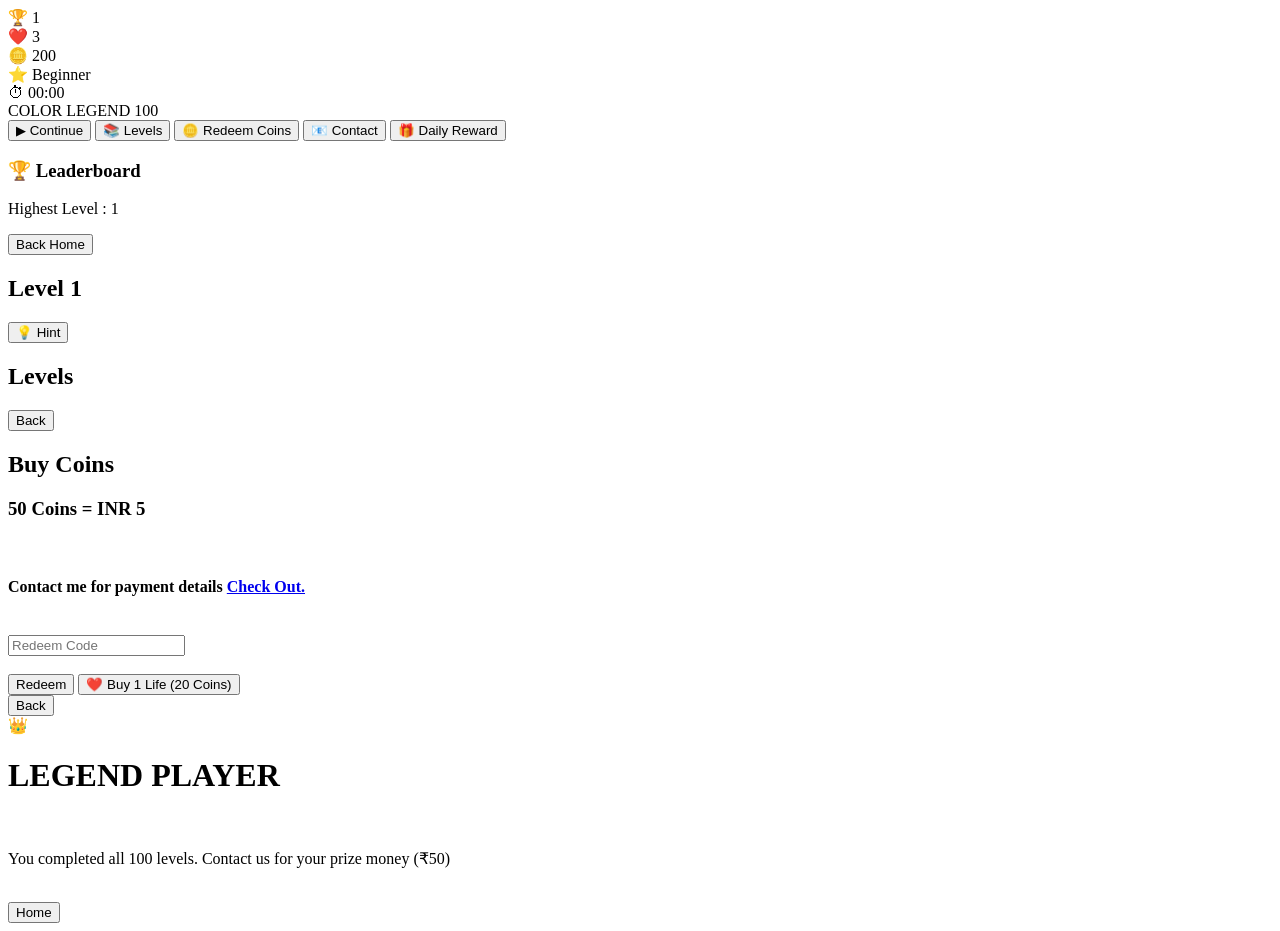
==== index.html @ 8767644e "Create index.html" ====
<!DOCTYPE html>
<html lang="en">
<head>
    <meta charset="UTF-8">
    <meta name="viewport" content="width=device-width, initial-scale=1.0">
    <title>Color Legend 100</title>

    <!-- CSS -->
    <link rel="stylesheet" href="style.css">
</head>

<body>

    <!-- Top Bar -->
    <div class="topbar">
        <div>🏆 <span id="currentLevel">1</span></div>
        <div>❤️ <span id="lives">5</span></div>
        <div>🪙 <span id="coins">200</span></div>
        <div>⭐ <span id="rank">Beginner</span></div>
        <div>⏱ <span id="timer">00:00</span></div>
    </div>

    <!-- ================= HOME PAGE ================= -->

    <div id="homePage" class="page">

        <div class="logo">COLOR LEGEND 100</div>

        <button class="btn" onclick="continueGame()">
            ▶ Continue
        </button>

        <button class="btn" onclick="openLevels()">
            📚 Levels
        </button>

        <button class="btn" onclick="openShop()">
            🪙 Redeem Coins
        </button>

        <button class="btn" onclick="location.href='contacts.html'">
            📧 Contact
        </button>

        <button class="btn" onclick="claimDailyReward()">
            🎁 Daily Reward
        </button>

        <div class="card">
            <h3>🏆 Leaderboard</h3>

            <p>
                Highest Level :
                <span id="highestLevel">1</span>
            </p>

        </div>

    </div>

    <!-- ================= GAME PAGE ================= -->

    <div id="gamePage" class="page hidden">

        <!-- NEW BACK BUTTON -->
        <button class="btn back-btn" onclick="goHome()">
             Back Home
        </button>

        <h2 id="levelTitle">
            Level 1
        </h2>

        <button class="btn" onclick="useHint()">
            💡 Hint
        </button>

        <div id="grid"></div>

    </div>

    <!-- ================= LEVEL PAGE ================= -->

    <div id="levelsPage" class="page hidden">

        <h2>Levels</h2>

        <div id="levelGrid" class="level-grid"></div>

        <button class="btn" onclick="goHome()">
            Back
        </button>

    </div>

    <!-- ================= SHOP PAGE ================= -->

    <div id="shopPage" class="page hidden">

        <h2>Buy Coins</h2>

        <div class="card">

            <h3>50 Coins = INR 5</h3>

            <br>

            <h4>
                Contact me for payment details
                <a href="contacts.html">
                    <b>Check Out.</b>
                </a>
            </h4>

            <br>

            <input
                id="redeemInput"
                placeholder="Redeem Code"
            >

            <br><br>

            <button
                class="btn"
                onclick="redeemCode()">

                Redeem

            </button>

            <button
                class="btn"
                onclick="buyLife()">

                ❤️ Buy 1 Life (20 Coins)

            </button>

        </div>

        <button
            class="btn"
            onclick="goHome()">

            Back

        </button>

    </div>

    <!-- ================= TROPHY PAGE ================= -->

    <div id="trophyPage" class="page hidden">

        <div class="trophy">
            👑
        </div>

        <h1>
            LEGEND PLAYER
        </h1>

        <br>

        <p>
            You completed all 100 levels.
            Contact us for your prize money (₹50)
        </p>

        <br>

        <button
            class="btn"
            onclick="goHome()">

            Home

        </button>

    </div>

    <!-- JavaScript -->
    <script src="script.js"></script>

</body>
</html>
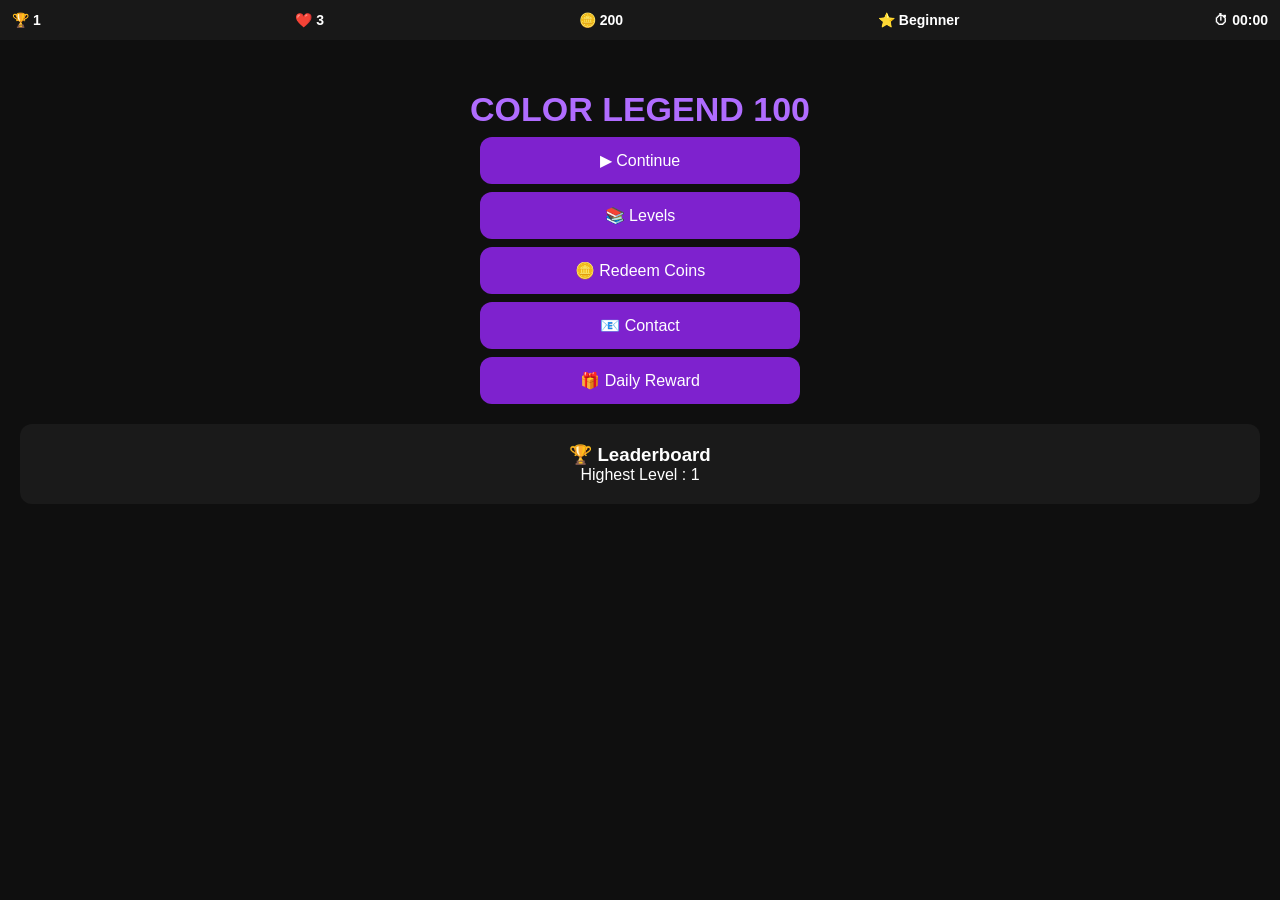
==== commit 1c82bbe2: "Update index.html" ====
--- a/index.html
+++ b/index.html
@@ -107,7 +107,7 @@
 
             <h4>
                 Contact me for payment details
-                <a href="contacts.html">
+                <a href="contact.html">
                     <b>Check Out.</b>
                 </a>
             </h4>
--- a/style.css
+++ b/style.css
@@ -0,0 +1,301 @@
+/* ===========================
+   RESET
+=========================== */
+
+*{
+    margin:0;
+    padding:0;
+    box-sizing:border-box;
+    font-family:Arial,sans-serif;
+}
+
+/* ===========================
+   BODY
+=========================== */
+
+body{
+    background:#0f0f0f;
+    color:#fff;
+    text-align:center;
+}
+
+/* ===========================
+   TOP BAR
+=========================== */
+
+.topbar{
+    display:flex;
+    justify-content:space-between;
+    align-items:center;
+    padding:12px;
+    background:#181818;
+    position:sticky;
+    top:0;
+    z-index:100;
+    font-size:14px;
+    font-weight:bold;
+}
+
+/* ===========================
+   COMMON
+=========================== */
+
+.page{
+    padding:20px;
+}
+
+.hidden{
+    display:none;
+}
+
+/* ===========================
+   LOGO
+=========================== */
+
+.logo{
+    font-size:34px;
+    font-weight:bold;
+    margin-top:30px;
+    color:#b06cff;
+}
+
+/* ===========================
+   BUTTONS
+=========================== */
+
+.btn{
+
+    width:100%;
+    max-width:320px;
+
+    padding:14px;
+
+    margin:8px auto;
+
+    display:block;
+
+    background:#7e22ce;
+
+    border:none;
+
+    color:#fff;
+
+    font-size:16px;
+
+    border-radius:12px;
+
+    cursor:pointer;
+
+    transition:.2s;
+
+}
+
+.btn:hover{
+
+    opacity:.9;
+
+}
+
+/* ===========================
+   BACK BUTTON
+=========================== */
+
+.back-btn{
+
+    background:#333;
+
+    margin-bottom:18px;
+
+}
+
+.back-btn:hover{
+
+    background:#555;
+
+}
+
+/* ===========================
+   GRID
+=========================== */
+
+#grid{
+
+    display:grid;
+
+    gap:4px;
+
+    justify-content:center;
+
+    margin-top:20px;
+
+}
+
+/* ===========================
+   COLOR BOX
+=========================== */
+
+.box{
+
+    width:100%;
+
+    max-width:50px;
+
+    aspect-ratio:1/1;
+
+    border-radius:8px;
+
+    cursor:pointer;
+
+    transition:.2s;
+
+}
+
+.box:hover{
+
+    transform:scale(1.05);
+
+}
+
+/* ===========================
+   LEVEL PAGE
+=========================== */
+
+.level-grid{
+
+    display:grid;
+
+    grid-template-columns:repeat(5,1fr);
+
+    gap:10px;
+
+    margin-top:20px;
+
+}
+
+.level-btn{
+
+    padding:12px;
+
+    border:none;
+
+    border-radius:10px;
+
+    background:#222;
+
+    color:white;
+
+    cursor:pointer;
+
+}
+
+.level-btn.unlocked{
+
+    background:#7e22ce;
+
+}
+
+.level-btn.locked{
+
+    opacity:.3;
+
+}
+
+/* ===========================
+   CARD
+=========================== */
+
+.card{
+
+    background:#1a1a1a;
+
+    padding:20px;
+
+    border-radius:12px;
+
+    margin-top:20px;
+
+}
+
+/* ===========================
+   INPUT
+=========================== */
+
+input{
+
+    width:100%;
+
+    padding:12px;
+
+    border:none;
+
+    border-radius:10px;
+
+    outline:none;
+
+    font-size:16px;
+
+}
+
+/* ===========================
+   TROPHY
+=========================== */
+
+.trophy{
+
+    font-size:80px;
+
+    margin-top:40px;
+
+}
+
+/* ===========================
+   LINKS
+=========================== */
+
+a{
+
+    color:#b06cff;
+
+    text-decoration:none;
+
+}
+
+a:hover{
+
+    text-decoration:underline;
+
+}
+
+/* ===========================
+   MOBILE
+=========================== */
+
+@media(max-width:600px){
+
+    .topbar{
+
+        font-size:12px;
+
+        padding:10px;
+
+    }
+
+    .logo{
+
+        font-size:28px;
+
+    }
+
+    .btn{
+
+        font-size:15px;
+
+    }
+
+    .level-grid{
+
+        grid-template-columns:repeat(4,1fr);
+
+    }
+
+}
